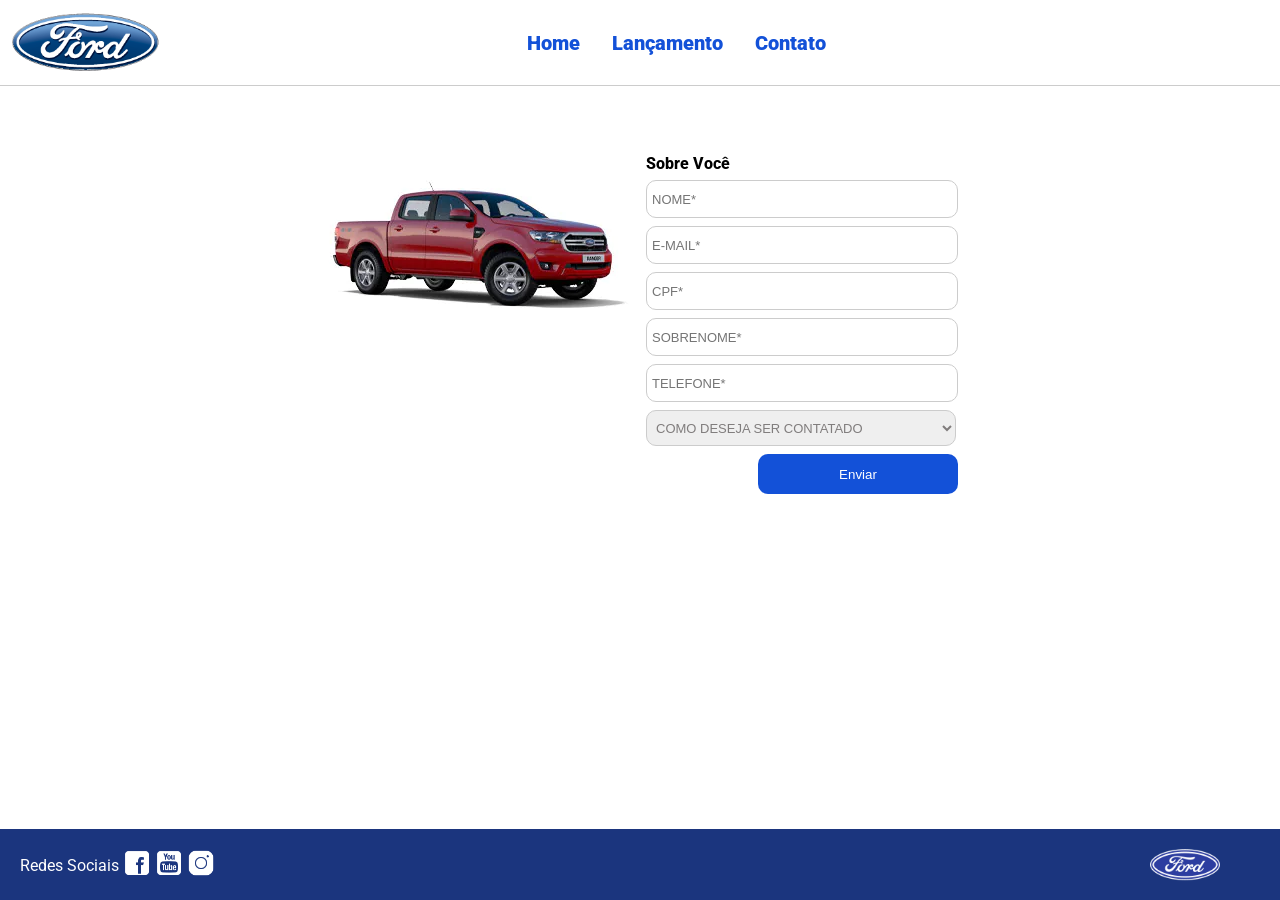
==== contato.html @ 6a13b7d8 "primeiro commit - carrosel funcional" ====
<!DOCTYPE html>
<html lang="pt-br">
<head>
    <meta charset="UTF-8">
    <meta http-equiv="X-UA-Compatible" content="IE=edge">
    <meta name="viewport" content="width=device-width, initial-scale=1.0">
    <title>Ford</title>    
    <link href="css/reset.css" rel="stylesheet">
    <link href="css/style.css" rel="stylesheet">
    <link href="css/form.css" rel="stylesheet">
    <script src="js/form.js"></script>
</head>
<body>
    <header>       
        <div>
            <img src="img/logo-ford-256.png" width="150" class="logo" />
        </div>
        <nav>
            <ul>
                <li>
                    <a href="index.html">Home</a>
                </li>
                <li>
                    <a href="lancamento.html">Lançamento</a>
                </li>
                <li>
                    <a href="contato.html">Contato</a>
                </li>
            </ul>
        </nav>

    </header>
    <main>
        <div class="forms">
            <div>
                <img src="img/xls 2.2 diesel.jpg">
            </div>
            <div>
                <h2 class="titulo">Sobre Você</h2>
            <form onsubmit="Post(this);">
                <input type="text" name="nome" placeholder="NOME*" class="fordform" required>
                <input type="text" name="email" placeholder="E-MAIL*" class="fordform" required>
                <input type="text" name="cpf" placeholder="CPF*" class="fordform" required>
                <input type="text" name="sobrenome" placeholder="SOBRENOME*" class="fordform" required>
                <input type="text" name="telefone" placeholder="TELEFONE*" class="fordform" required>
                <select name="contato" class="fordform" required>
                    <option selected>COMO DESEJA SER CONTATADO</option>
                    <option>TELEFONE</option>
                    <option>E-MAIL</option>
                </select>
            <button type="submit">Enviar</button>
            </form>
            </div>
        </div>
    </main>
    <footer>
        <nav id="social">
            <ul>
                <li><span class="redesociais">Redes Sociais</span></li>
                <li><a href="#" title="Facebook"><img src="img/facebook-50.png"></a></li>
                <li><a href="#" title="YouTube"><img src="img/youtube-squared-50.png"></a></li>
                <li><a href="#" title="Instagram"><img src="img/instagram-logo-50.png"></a></li>
            </ul>
        </nav>
        <div>
           <img src="img/ford-96.png" width="70"  />
        </div>
    </footer>    
</body>
</html>
---- css/style.css ----
@import url('https://fonts.googleapis.com/css2?family=Roboto:wght@300&display=swap');

body {
    background: #FFFFFF;
    height: 100%;
    font-family: 'Roboto', sans-serif;
}

html {
    height: 100%;
}

.carousel-container {
    position: relative;
    width: 100%;
}

div#carousel {
    display: flex;
    align-items: center;
    justify-content: center;
    
    height: auto !important; 
    width: 100%;
    max-height: 628px;
    -webkit-transition: all .3s ease-in-out;
    -moz-transition: all .3s ease-in-out;
    transition: all .3s ease-in-out;
}

div#carousel-title a {
    text-decoration: none;
}

div#carousel-title  {
    display: block;
    text-align: center;
    margin-top: 10px;
    margin-bottom: 10px;
    font-weight: bold;
}

div#carousel-title a {
    text-decoration: none;
    color: #1b357e;
}

#carousel img {
    width: 70%;
    height: 100%;
    object-fit: cover; 
}

#carousel a {
    display: flex;
    justify-content: center;
    align-items: center;
    width: 100%;
}

header ul {
    text-align: center;
    margin-left: auto;
    margin-right: auto;
    display: block;
}

ul {
	display: inline-block;
}

header {
    background: #FFFFFF;
    border-bottom: 1px solid #ccc;
    margin-bottom: 10px;
    padding: 10px;
}

header div {
    display: inline;
    vertical-align: middle;
}

header nav {
    display: inline-block;
    vertical-align: middle;
    width: 80vw;
}

header nav a {
    color: #1351d8;
    font-size: 20px;
    text-decoration: none;
    font-weight: 900;
    margin-left: 14px;
    margin-right: 14px;
}

header nav a:hover {
    color: #1b357e;
    text-decoration: none;
    font-weight: 900;
}

nav li {
    display: inline;
    list-style: none;
}

main {
    min-height: calc(100% - 167px);
}

nav#social {
    display: inline;
    width: 80%;
}

nav#social ul img {
    width: 28px;
}

span.redesociais {
    color: #ffffff;
    vertical-align: super;
}

footer {
    background: #1B357E;
    padding: 20px;
}

footer div {
    display: inline;
    float: right;
    margin-right: 40px;
}

button:hover {
    background: #1b357e;
}
button {
    background: #1351d8;
    color: #fff;
    border: 0px;
    border-radius: 10px;
}

.carousel-nav-dots {
    position: absolute;
    bottom: 20px; 
    left: 50%;
    transform: translateX(-50%); 
    z-index: 10; 
    
    display: flex;
    justify-content: center;
    gap: 10px;
}

.carousel-nav-dots .dot {
    width: 12px;
    height: 12px;
    border-radius: 50%;
    padding: 0;
    background: rgba(255, 255, 255, 0.5); 
    border: 1px solid rgba(0, 0, 0, 0.3);
    cursor: pointer;
    transition: background 0.3s;
}

.carousel-nav-dots .dot.active {
    background: #1351d8; 
}

.fade-in {
    animation: fadeInEffect 0.4s ease-in-out;
}

@keyframes fadeInEffect {
    from { opacity: 0.3; }
    to { opacity: 1; }
}
---- css/form.css ----
.fordform {
    display: block;
    width: 300px;
    border: 1px solid #cccccc;
    border-radius: 10px;
    height: 26px;
    margin: 8px;
    font-size: 13px;
    padding: 5px;
}

select.fordform {
    width: 310px;
    height: 36px;
    color: #807d7d;
}

input:focus-visible {
    outline: none;
}

select:focus-visible {
    outline: none;
}

main div {
    display: inline-block;
    vertical-align: top;
    text-align: left;
    padding-top: 30px;
    padding-bottom: 30px;
}

.forms {
    display: block;
    text-align: center;
}

h2 {
    text-align: left;
    font-weight: 800;
}


button {
    width: 200px;
    height: 40px;
    margin-right: 8px;
    float: right;
}

.titulo {
    margin-left: 8px;
}
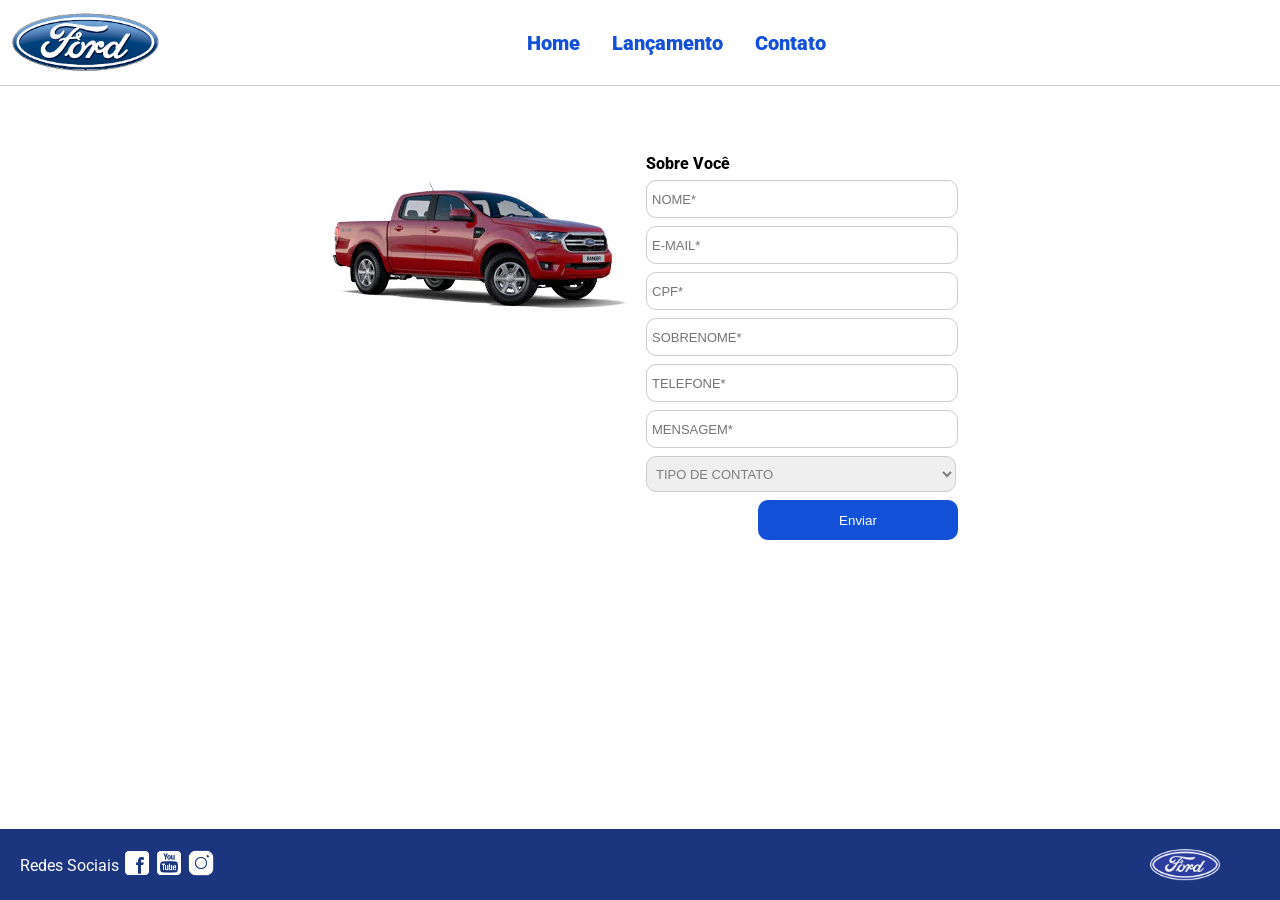
==== commit e0ca059a: "corrigindo formulario e link no index" ====
--- a/contato.html
+++ b/contato.html
@@ -1,17 +1,18 @@
 <!DOCTYPE html>
 <html lang="pt-br">
+
 <head>
     <meta charset="UTF-8">
     <meta http-equiv="X-UA-Compatible" content="IE=edge">
     <meta name="viewport" content="width=device-width, initial-scale=1.0">
-    <title>Ford</title>    
+    <title>Ford</title>
     <link href="css/reset.css" rel="stylesheet">
     <link href="css/style.css" rel="stylesheet">
     <link href="css/form.css" rel="stylesheet">
-    <script src="js/form.js"></script>
 </head>
+
 <body>
-    <header>       
+    <header>
         <div>
             <img src="img/logo-ford-256.png" width="150" class="logo" />
         </div>
@@ -37,19 +38,21 @@
             </div>
             <div>
                 <h2 class="titulo">Sobre Você</h2>
-            <form onsubmit="Post(this);">
-                <input type="text" name="nome" placeholder="NOME*" class="fordform" required>
-                <input type="text" name="email" placeholder="E-MAIL*" class="fordform" required>
-                <input type="text" name="cpf" placeholder="CPF*" class="fordform" required>
-                <input type="text" name="sobrenome" placeholder="SOBRENOME*" class="fordform" required>
-                <input type="text" name="telefone" placeholder="TELEFONE*" class="fordform" required>
-                <select name="contato" class="fordform" required>
-                    <option selected>COMO DESEJA SER CONTATADO</option>
-                    <option>TELEFONE</option>
-                    <option>E-MAIL</option>
-                </select>
-            <button type="submit">Enviar</button>
-            </form>
+                <form id="formulario" onsubmit="Post(event, this);">
+                    <input type="text" name="nome" placeholder="NOME*" class="fordform" required>
+                    <input type="text" name="email" placeholder="E-MAIL*" class="fordform" required>
+                    <input type="text" name="cpf" placeholder="CPF*" class="fordform" required>
+                    <input type="text" name="sobrenome" placeholder="SOBRENOME*" class="fordform" required>
+                    <input type="text" name="telefone" placeholder="TELEFONE*" class="fordform" required>
+                    <input type="text" name="mensagem" placeholder="MENSAGEM*" class="fordform" required>
+                    <select name="contato" class="fordform" required>
+                        <option value="" disabled selected>TIPO DE CONTATO</option>
+                        <option>ELOGIO</option>
+                        <option>RECLAMAÇÃO</option>
+                        <option>SUGESTÃO</option>
+                    </select>
+                    <button type="submit">Enviar</button>
+                </form>
             </div>
         </div>
     </main>
@@ -57,14 +60,16 @@
         <nav id="social">
             <ul>
                 <li><span class="redesociais">Redes Sociais</span></li>
-                <li><a href="#" title="Facebook"><img src="img/facebook-50.png"></a></li>
-                <li><a href="#" title="YouTube"><img src="img/youtube-squared-50.png"></a></li>
-                <li><a href="#" title="Instagram"><img src="img/instagram-logo-50.png"></a></li>
+                <li><a target="_blank" href="https://www.facebook.com/FordBrasil/?locale=pt_BR" title="Facebook"><img src="img/facebook-50.png"></a></li>
+                <li><a target="_blank" href="https://www.youtube.com/@fordbrasil/featured" title="YouTube"><img src="img/youtube-squared-50.png"></a></li>
+                <li><a target="_blank" href="https://www.instagram.com/fordbrasil/" title="Instagram"><img src="img/instagram-logo-50.png"></a></li>
             </ul>
         </nav>
         <div>
-           <img src="img/ford-96.png" width="70"  />
+            <img src="img/ford-96.png" width="70" />
         </div>
-    </footer>    
+    </footer>
+    <script src="js/form.js"></script>
 </body>
+
 </html>
--- a/css/style.css
+++ b/css/style.css
@@ -138,12 +138,15 @@
 
 button:hover {
     background: #1b357e;
+    transform: scale(1.1);
 }
 button {
     background: #1351d8;
     color: #fff;
     border: 0px;
     border-radius: 10px;
+    transition: transform 0.3s ease;
+    transform-origin: center;
 }
 
 .carousel-nav-dots {
